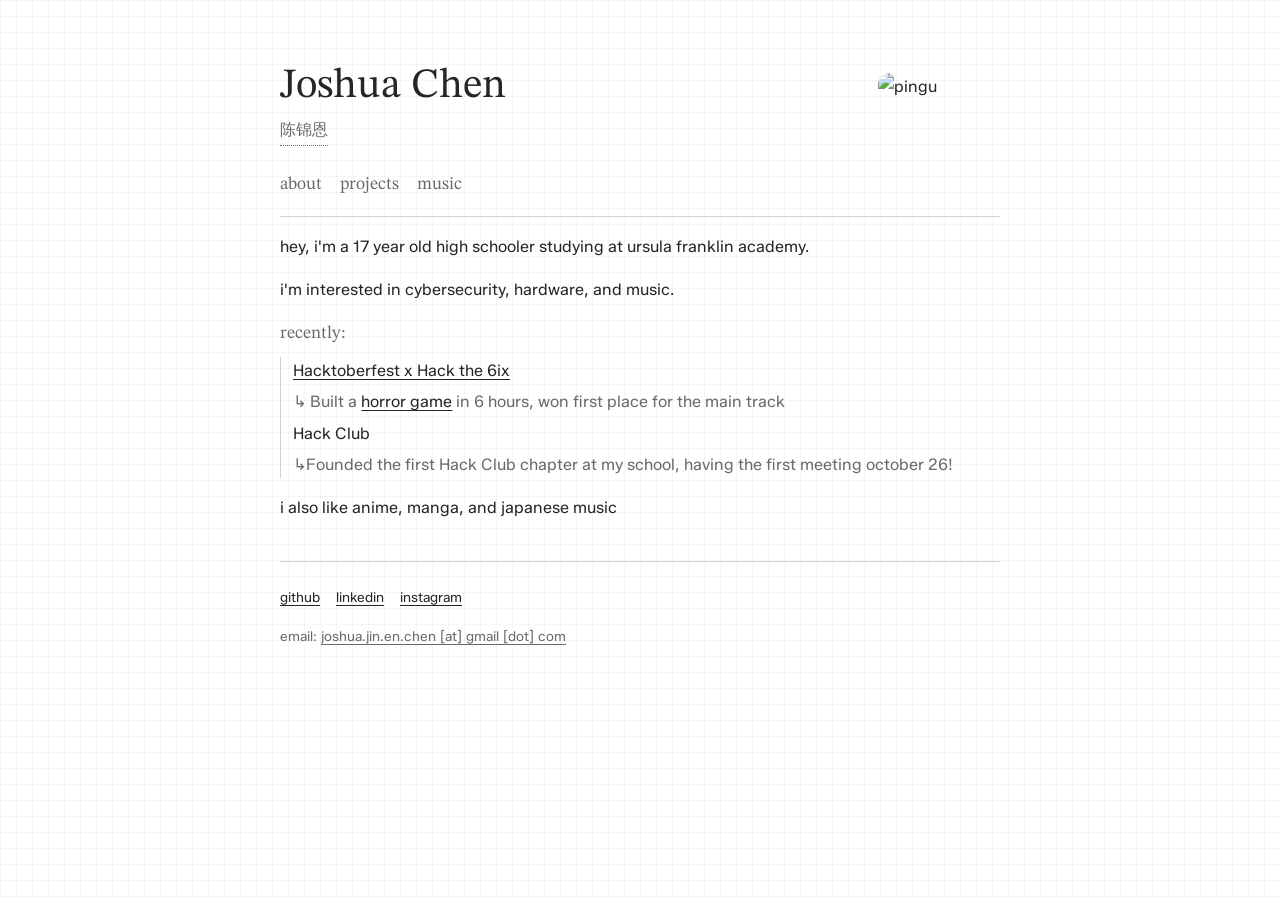
==== about/index.html @ 810cf875 "removed .html from url" ====
<!doctype html>
<html lang="en">
<head>
    <meta charset="utf-8">
    <meta name="viewport" content="width=device-width, initial-scale=1">
    <title> about · joshua </title>
    <link rel="stylesheet" href="../style.css">
    <link rel="icon" type="image/webp" href="images/pingu.webp">
</head>
<body>
    <main>
        <header>
            <div class="intro">
                <div>
                    <h1>Joshua Chen</h1>
                    <p class="subtitle">陈锦恩</p>
                    <nav>
                    <a href="../about/index.html" aria-current="page">about</a>
                    <a href="../projects/projects.html">projects</a>
                    <a href="../music/music.html">music</a>
                    </nav>
                </div>
                <img class="avatar" src="images\pingu.webp" alt="pingu">
            </div>
        </header>
        
        <section>
            <p>hey, i'm a 17 year old high schooler studying at ursula franklin academy.</p>
            <p>i'm interested in cybersecurity, hardware, and music.</p>

            <p class="label">recently:</p>
            <ul class="list">
                <li><a href="https://github.com/jinenchen/Trick-or-Treasure">Hacktoberfest x Hack the 6ix</a></li>
                <li class="note">↳ Built a <a href="https://trick-or-treasure.vercel.app/">horror game</a> in 6 hours, won first place for the main track</li>
                <li>Hack Club</li>
                <li class="note">↳Founded the first Hack Club chapter at my school, having the first meeting october 26!</li>
            </ul>
            <p>i also like anime, manga, and japanese music</p>
        </section>

        <footer>
            <ul class="socials">
                <li><a href="https://github.com/jinenchen">github</a></li>
                <li><a href="https://www.linkedin.com/in/joshua-chen-9aa263330/">linkedin</a></li>
                <li><a href="https://www.instagram.com/jinenchen/">instagram</a></li>
            </ul>
            <p class="email">email: <a href="mailto:joshua.jin.en.chen@gmail.com">joshua.jin.en.chen [at] gmail [dot] com</a></p>
        </footer>
    </main>
</body>
</html>
---- style.css ----
@import url("https://fonts.googleapis.com/css2?family=STIX+Two+Text:ital,wght@0,400..700;1,400..700&family=Zalando+Sans:wght@200..900&display=swap");
:root{
    --text: #272626;
    --muted: #6b6a66;
    --line: #d3d3d3;
    --bg: #fff;
    --grid: rgba(0, 0, 0, 0.035);
    --serif: "STIX Two Text", "Iowan Old Style", Georgia, serif;
    --sans: "Zalando Sans", -apple-system, BlinkMacSystemFont, "Segoe UI", system-ui, sans-serif;
}

body{
    margin: 0;
    color: var(--text);
    background-image:
        linear-gradient(var(--grid) 1px, transparent 1px),
        linear-gradient(90deg, var(--grid) 1px, transparent 1px);
    background-size: 16px 16px;
    background-color: var(--bg);
    font-family: var(--sans);
    font-size: 16px;
    line-height: 1.7;
}

main {
  max-width: 720px;
  margin: 0 auto;
  padding: 64px 16px;
}

a { 
    color: var(--text); text-underline-offset: 3px; 
}
a:hover { 
    color: var(--muted); 
}

.avatar{
  width: 122px;
  height: 122px;
  margin-bottom: 5px;
  object-fit: cover;   
  border-radius: 12px;
  flex-shrink: 0;
}

.intro {
  display: flex;
  justify-content: space-between;
  align-items: flex-end;
  gap: 16px;
  padding-bottom: 16px;
  border-bottom: 1px solid var(--line);
}

h1 {
  font-family: var(--serif);
  font-weight: 400;
  font-size: 2.6rem;
  line-height: 1.1;
  margin: 0;
}

h2 {
  font-family: var(--serif);
  font-weight: 400;
  font-size: 1.25rem;
  margin: 16;
}
.subtitle {
    font-family: var(--serif);
    color: var(--muted);
    margin: 8px 0 0;
    border-bottom: 1px dotted var(--muted);
    display: inline-block;
}

.label{
    font-family: var(--serif);
    color: var(--muted);
    font-size: 1.1rem;
    margin: 16px 0 8px;
}

.list{
    list-style: none;
    margin: 0;
    padding: 0 0 0 12px;
    border-left: 1px solid var(--line);
}
.list li { 
    margin: 4px 0; 
}

.note{ 
    color: var(--muted)
}

nav {
  font-family: var(--serif);
  font-size: 1.1rem;
  display: flex;
  flex-wrap: wrap;
  gap: 4px 18px;
  margin-top: 24px;
}
nav a { 
    color: var(--muted); text-decoration: none; 
}
nav a:hover {
     color: var(--text); 
    }

.item p { 
    margin: 2px 0 0; color: var(--muted); 
}

footer {
  margin-top: 40px;
  padding-top: 24px;
  border-top: 1px solid var(--line);
  font-size: 0.85rem;
}

.socials {
  display: flex;        
  flex-wrap: wrap;      
  gap: 4px 16px;     
  margin: 0;
  padding: 0;           
  list-style: none;     
}

.genres {
  display: flex;        
  flex-wrap: wrap;      
  gap: 4px 16px;     
  margin: 0;
  padding: 0;           
  list-style: none;     
}
.genres.dots{
    gap: 4px 24px; overflow: hidden;
}
.dots li {
    position: relative;
}
.dots li + li::before {
    content: "\00B7";
    position: absolute;
    left: -14px;
    color: var(--muted);
}

.email { color: var(--muted); margin: 16px 0; }
.email a { color: var(--muted); }
@media(prefers-color-scheme: dark) {
    :root{
        --text: #e8e6e1;
        --muted: #9a988f;
        --line: #2e2d2a;
        --bg: #141412;
        --grid: rgba(255, 255, 255, 0.04);
    }
}
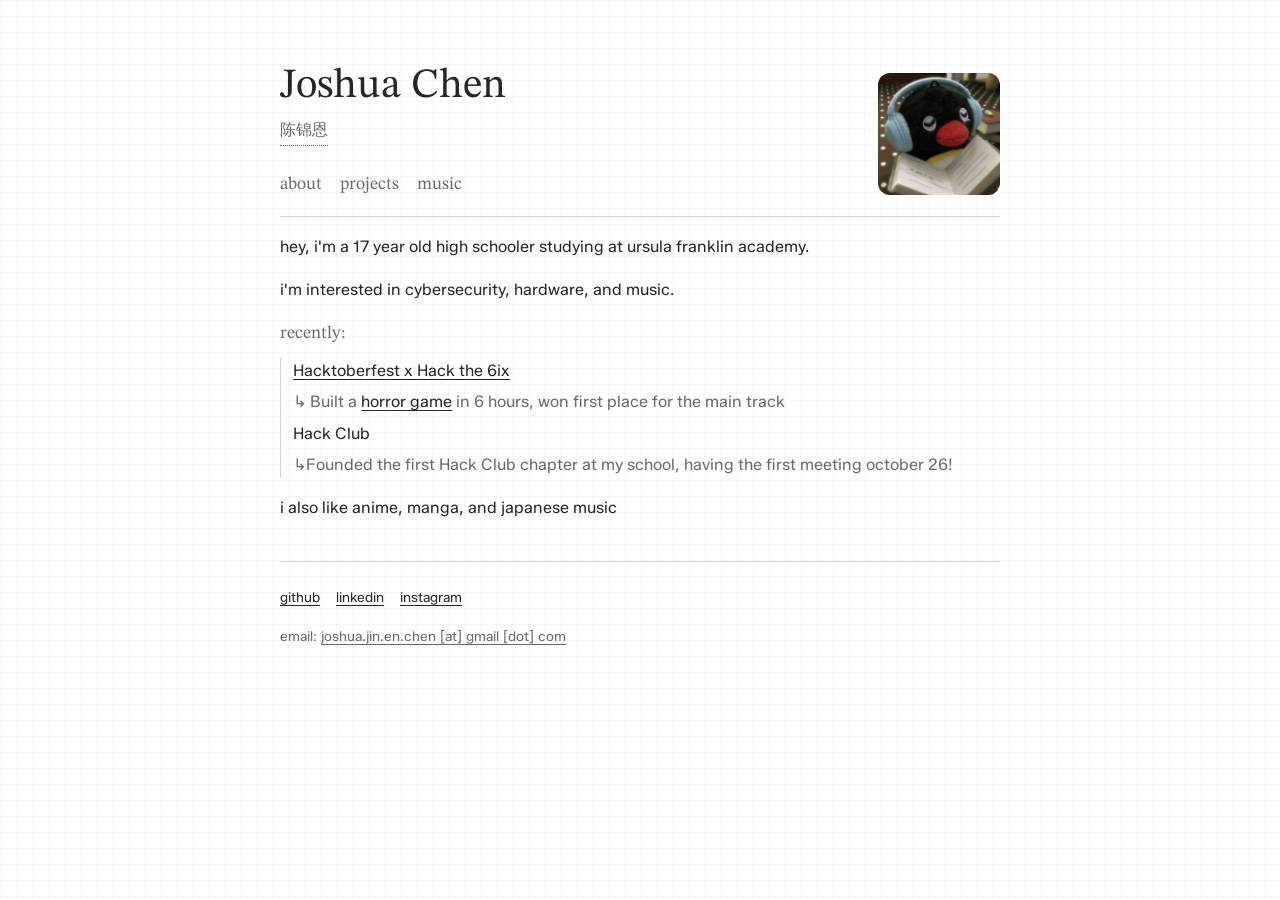
==== commit 6839add5: "fixing things" ====
--- a/about/index.html
+++ b/about/index.html
@@ -20,7 +20,7 @@
                     <a href="../music/music.html">music</a>
                     </nav>
                 </div>
-                <img class="avatar" src="images\pingu.webp" alt="pingu">
+                <img class="avatar" src="../images/pingu.webp" alt="pingu">
             </div>
         </header>
         
